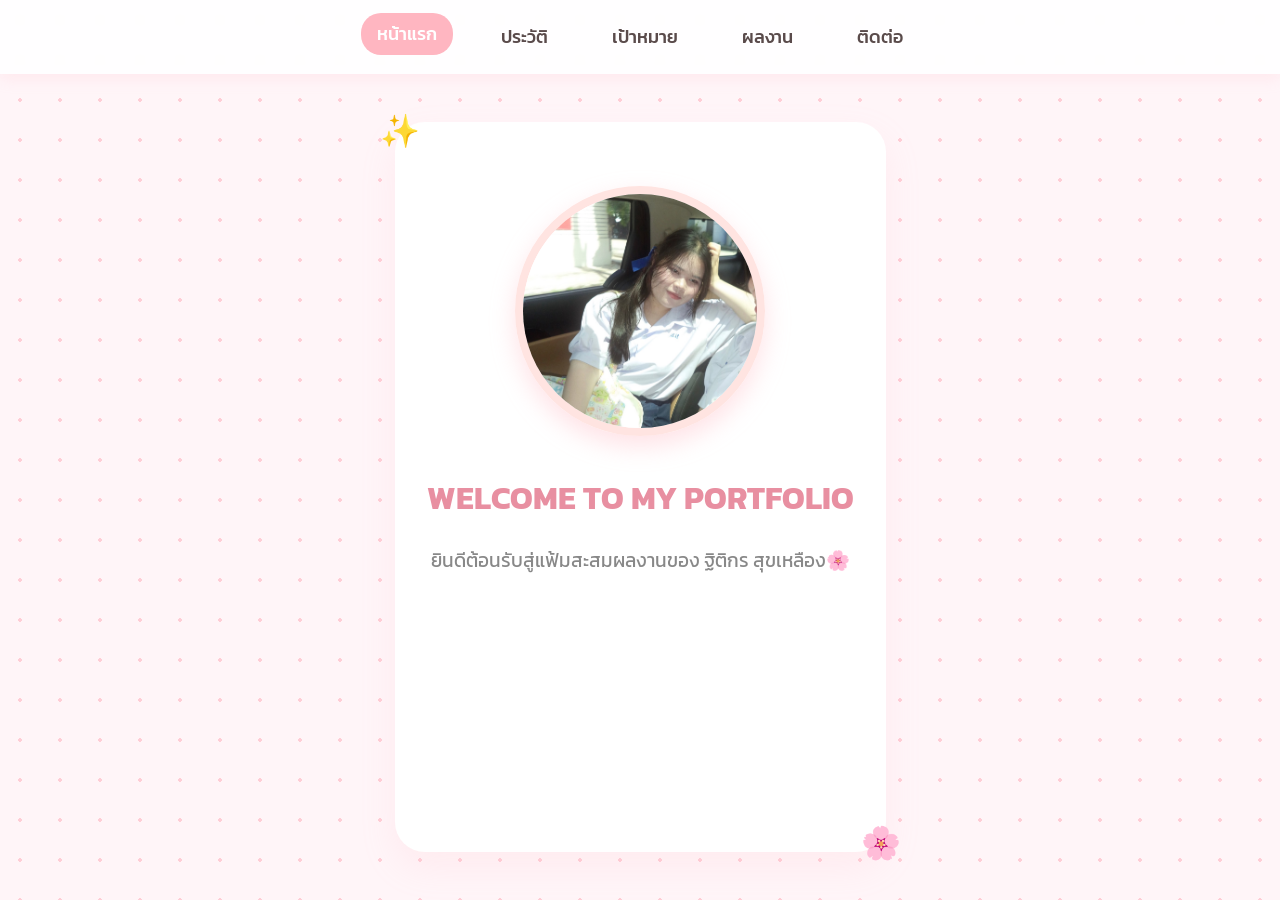
==== index.html @ a5245bf8 "Add files via upload" ====
<!DOCTYPE html>
<html lang="th">
<head>
    <meta charset="UTF-8">
    <meta name="viewport" content="width=device-width, initial-scale=1.0">
    <title>Portfolio - หน้าแรก</title>
    <link rel="stylesheet" href="style.css">
</head>
<body>
    
<nav>
    <a href="index.html" id="nav-index">หน้าแรก</a>
    <a href="profile.html" id="nav-profile">ประวัติ</a>
    <a href="goals.html" id="nav-goals">เป้าหมาย</a>
    <a href="portfolio.html" id="nav-portfolio">ผลงาน</a>
    <a href="contact.html" id="nav-contact">ติดต่อ</a>
</nav>
<script>
    // Simple script to highlight active nav
    const currentPage = window.location.pathname.split("/").pop() || "index.html";
    if(currentPage.includes("index")) document.getElementById("nav-index").classList.add("active");
    if(currentPage.includes("profile")) document.getElementById("nav-profile").classList.add("active");
    if(currentPage.includes("goals")) document.getElementById("nav-goals").classList.add("active");
    if(currentPage.includes("portfolio")) document.getElementById("nav-portfolio").classList.add("active");
    if(currentPage.includes("contact")) document.getElementById("nav-contact").classList.add("active");
</script>

    <div class="container animate-pop">
        
<div class="hero">
    <img src="profile.jpg" alt="Profile" class="animate-float">
    <h1 class="animate-fade-up delay-1">WELCOME TO MY PORTFOLIO</h1>
    <p class="animate-fade-up delay-2" style="font-size: 1.2rem; color: #888;">ยินดีต้อนรับสู่แฟ้มสะสมผลงานของ ฐิติกร สุขเหลือง🌸</p>
</div>

    </div>
</body>
</html>
---- style.css ----
@import url('https://fonts.googleapis.com/css2?family=Kanit:wght@300;400;500;600&display=swap');

:root {
    --bg-color: #fff5f8;
    --primary-color: #ffb6c1;
    --text-color: #5a4b4b;
    --card-bg: #ffffff;
}

* {
    margin: 0;
    padding: 0;
    box-sizing: border-box;
    font-family: 'Kanit', sans-serif;
}

body {
    background-color: var(--bg-color);
    color: var(--text-color);
    display: flex;
    flex-direction: column;
    min-height: 100vh;
    overflow-x: hidden;
    background-image: radial-gradient(#ffced6 2px, transparent 2px);
    background-size: 40px 40px;
}

/* Navigation */
nav {
    background-color: rgba(255, 255, 255, 0.9);
    padding: 1rem 0;
    position: sticky;
    top: 0;
    z-index: 100;
    box-shadow: 0 4px 15px rgba(255, 182, 193, 0.2);
    display: flex;
    justify-content: center;
    gap: 2rem;
    backdrop-filter: blur(5px);
}

nav a {
    text-decoration: none;
    color: var(--text-color);
    font-weight: 500;
    font-size: 1.1rem;
    padding: 0.5rem 1rem;
    border-radius: 20px;
    transition: all 0.3s ease;
    position: relative;
}

nav a:hover, nav a.active {
    background-color: var(--primary-color);
    color: white;
    transform: translateY(-3px);
}

/* Animations */
@keyframes fadeInUp {
    from {
        opacity: 0;
        transform: translateY(30px);
    }
    to {
        opacity: 1;
        transform: translateY(0);
    }
}

@keyframes float {
    0% { transform: translateY(0px); }
    50% { transform: translateY(-15px); }
    100% { transform: translateY(0px); }
}

@keyframes popIn {
    0% { opacity: 0; transform: scale(0.8); }
    100% { opacity: 1; transform: scale(1); }
}

@keyframes wobble {
    0%, 100% { transform: rotate(0deg); }
    25% { transform: rotate(-3deg); }
    75% { transform: rotate(3deg); }
}

.animate-fade-up {
    animation: fadeInUp 1s ease-out forwards;
    opacity: 0;
}

.animate-float {
    animation: float 4s ease-in-out infinite;
}

.animate-pop {
    animation: popIn 0.8s cubic-bezier(0.175, 0.885, 0.32, 1.275) forwards;
    opacity: 0;
}

.delay-1 { animation-delay: 0.2s; }
.delay-2 { animation-delay: 0.4s; }
.delay-3 { animation-delay: 0.6s; }
.delay-4 { animation-delay: 0.8s; }

/* Main Container */
.container {
    max-width: 900px;
    margin: 3rem auto;
    padding: 2rem;
    background: var(--card-bg);
    border-radius: 30px;
    box-shadow: 0 15px 35px rgba(255, 182, 193, 0.15);
    flex-grow: 1;
    position: relative;
}

.container::before {
    content: '✨';
    position: absolute;
    top: -15px;
    left: -15px;
    font-size: 2rem;
    animation: float 3s infinite;
}

.container::after {
    content: '🌸';
    position: absolute;
    bottom: -15px;
    right: -15px;
    font-size: 2rem;
    animation: float 3s infinite reverse;
}

h1, h2, h3 {
    color: #e88fa1;
    margin-bottom: 1.5rem;
    text-align: center;
}

/* Page Specific Styles */
.hero {
    text-align: center;
    padding: 2rem 0;
}

.hero img {
    width: 250px;
    height: 250px;
    border-radius: 50%;
    object-fit: cover;
    border: 8px solid #ffe4e1;
    box-shadow: 0 10px 25px rgba(255, 182, 193, 0.4);
    margin-bottom: 2rem;
    transition: transform 0.3s;
}

.hero img:hover {
    transform: scale(1.05) rotate(5deg);
}

/* Profile List */
.profile-list {
    list-style: none;
    font-size: 1.2rem;
    line-height: 2;
}

.profile-list li {
    background: #fffafa;
    margin-bottom: 1rem;
    padding: 1rem 1.5rem;
    border-radius: 15px;
    border-left: 5px solid var(--primary-color);
    transition: all 0.3s ease;
}

.profile-list li:hover {
    transform: translateX(10px);
    background: #ffe4e1;
}

.label {
    font-weight: 600;
    color: #e88fa1;
    margin-right: 10px;
}

/* Goals */
.uni-emblem {
    display: block;
    margin: 0 auto 2rem;
    width: 150px;
    filter: drop-shadow(0 10px 15px rgba(0,0,0,0.1));
}

.sop-box, .why-box {
    background: #fff5f8;
    padding: 2rem;
    border-radius: 20px;
    margin-bottom: 2rem;
    border: 2px dashed #ffb6c1;
    position: relative;
    line-height: 1.8;
}

.sop-box::before {
    content: '💭';
    position: absolute;
    top: -15px;
    left: 20px;
    font-size: 2rem;
}

/* Portfolio */
.gallery {
    display: grid;
    grid-template-columns: repeat(auto-fit, minmax(250px, 1fr));
    gap: 1.5rem;
    margin-bottom: 2rem;
}

.gallery img {
    width: 100%;
    height: 200px;
    object-fit: cover;
    border-radius: 15px;
    transition: all 0.4s ease;
    box-shadow: 0 5px 15px rgba(0,0,0,0.08);
    cursor: pointer;
}

.gallery img:hover {
    transform: scale(1.05);
    z-index: 10;
    box-shadow: 0 15px 30px rgba(255, 182, 193, 0.4);
}

.desc-box {
    background: #fdf5e6;
    padding: 1.5rem;
    border-radius: 15px;
    text-align: center;
    line-height: 1.6;
    border-bottom: 5px solid #ffd700;
}

/* Contact */
.contact-container {
    display: flex;
    flex-direction: column;
    align-items: center;
    gap: 1.5rem;
}

.contact-item {
    display: flex;
    align-items: center;
    width: 100%;
    max-width: 400px;
    background: white;
    padding: 1rem 1.5rem;
    border-radius: 50px;
    box-shadow: 0 5px 15px rgba(0,0,0,0.05);
    transition: all 0.3s;
    border: 2px solid transparent;
    text-decoration: none;
    color: inherit;
    cursor: pointer;
    opacity: 1 !important;
}

.contact-item:hover {
    border-color: var(--primary-color);
    transform: translateY(-5px);
    background-color: #fff5f8;
    opacity: 1 !important;
}

.contact-item * {
    opacity: 1 !important;
}

.contact-icon {
    font-size: 1.5rem;
    margin-right: 1rem;
    background: #ffe4e1;
    width: 40px;
    height: 40px;
    display: flex;
    align-items: center;
    justify-content: center;
    border-radius: 50%;
}

/* Certificate image highlight */
.cert-img {
    grid-column: 1 / -1;
    height: auto !important;
    max-height: 500px;
    object-fit: contain !important;
    border: 4px solid #ffb6c1;
    background-color: #fff;
    padding: 10px;
}
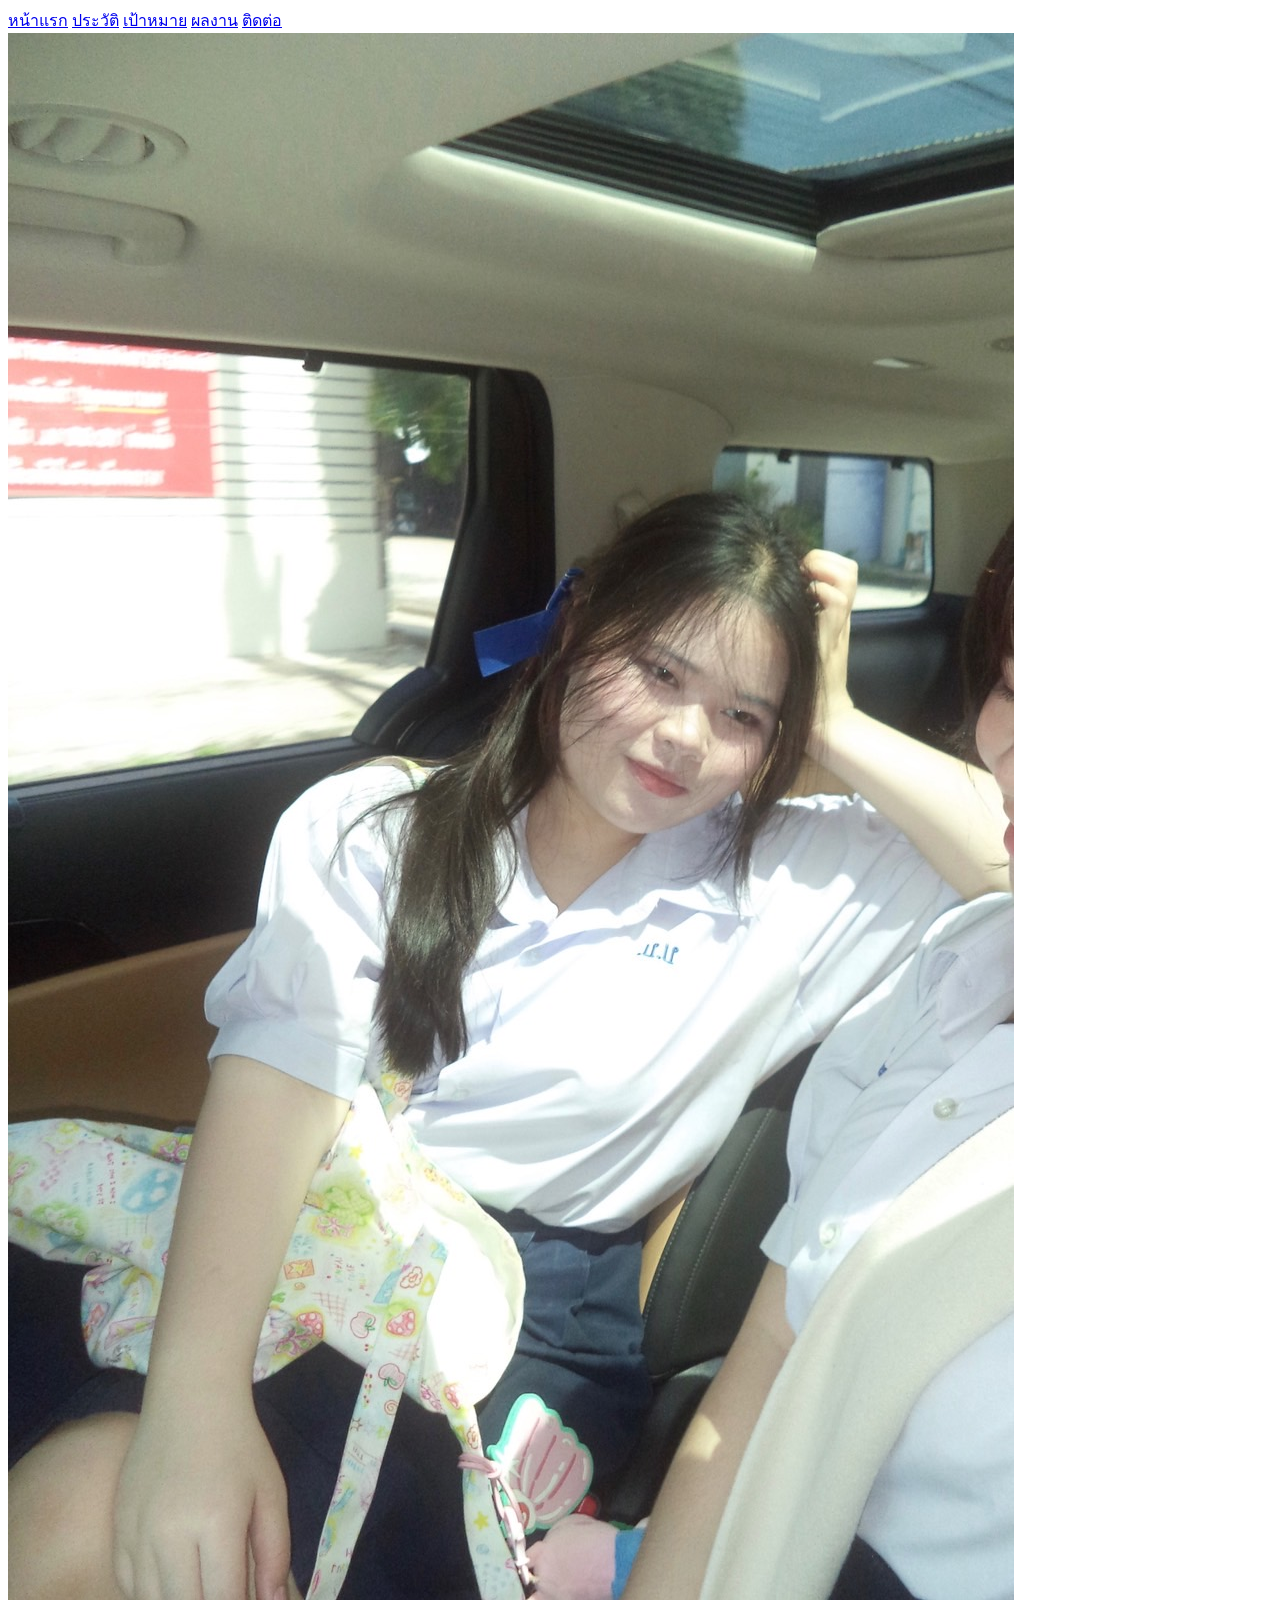
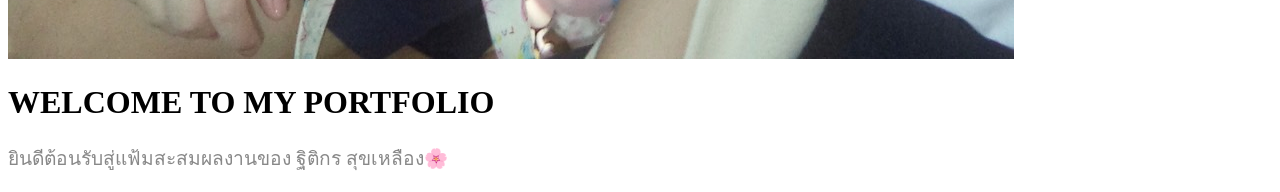
==== commit c89b86e1: "Update index.html" ====
--- a/index.html
+++ b/index.html
@@ -4,7 +4,7 @@
     <meta charset="UTF-8">
     <meta name="viewport" content="width=device-width, initial-scale=1.0">
     <title>Portfolio - หน้าแรก</title>
-    <link rel="stylesheet" href="style.css">
+    <link rel="stylesheet" href="/style.css">
 </head>
 <body>
     
@@ -35,4 +35,4 @@
 
     </div>
 </body>
-</html>+</html>
--- a/style.css
+++ b/style.css
@@ -1,102 +1,102 @@
 @import url('https://fonts.googleapis.com/css2?family=Kanit:wght@300;400;500;600&display=swap');
 
 :root {
-    --bg-color: #fff5f8;
-    --primary-color: #ffb6c1;
-    --text-color: #5a4b4b;
-    --card-bg: #ffffff;
+    --bg-color: #ff6700;
+    --primary-color: #ffb6c1;
+    --text-color: #ff5311;
+    --card-bg: #ffffff;
 }
 
 * {
-    margin: 0;
-    padding: 0;
-    box-sizing: border-box;
-    font-family: 'Kanit', sans-serif;
+    margin: 0;
+    padding: 0;
+    box-sizing: border-box;
+    font-family: 'Kanit', sans-serif;
 }
 
 body {
-    background-color: var(--bg-color);
-    color: var(--text-color);
-    display: flex;
-    flex-direction: column;
-    min-height: 100vh;
-    overflow-x: hidden;
-    background-image: radial-gradient(#ffced6 2px, transparent 2px);
-    background-size: 40px 40px;
+    background-color: var(--bg-color);
+    color: var(--text-color);
+    display: flex;
+    flex-direction: column;
+    min-height: 100vh;
+    overflow-x: hidden;
+    background-image: radial-gradient(#ffced6 2px, transparent 2px);
+    background-size: 40px 40px;
 }
 
 /* Navigation */
 nav {
-    background-color: rgba(255, 255, 255, 0.9);
-    padding: 1rem 0;
-    position: sticky;
-    top: 0;
-    z-index: 100;
-    box-shadow: 0 4px 15px rgba(255, 182, 193, 0.2);
-    display: flex;
-    justify-content: center;
-    gap: 2rem;
-    backdrop-filter: blur(5px);
+    background-color: rgba(255, 255, 255, 0.9);
+    padding: 1rem 0;
+    position: sticky;
+    top: 0;
+    z-index: 100;
+    box-shadow: 0 4px 15px rgba(255, 182, 193, 0.2);
+    display: flex;
+    justify-content: center;
+    gap: 2rem;
+    backdrop-filter: blur(5px);
 }
 
 nav a {
-    text-decoration: none;
-    color: var(--text-color);
-    font-weight: 500;
-    font-size: 1.1rem;
-    padding: 0.5rem 1rem;
-    border-radius: 20px;
-    transition: all 0.3s ease;
-    position: relative;
+    text-decoration: none;
+    color: var(--text-color);
+    font-weight: 500;
+    font-size: 1.1rem;
+    padding: 0.5rem 1rem;
+    border-radius: 20px;
+    transition: all 0.3s ease;
+    position: relative;
 }
 
 nav a:hover, nav a.active {
-    background-color: var(--primary-color);
-    color: white;
-    transform: translateY(-3px);
+    background-color: var(--primary-color);
+    color: white;
+    transform: translateY(-3px);
 }
 
 /* Animations */
 @keyframes fadeInUp {
-    from {
-        opacity: 0;
-        transform: translateY(30px);
-    }
-    to {
-        opacity: 1;
-        transform: translateY(0);
-    }
+    from {
+        opacity: 0;
+        transform: translateY(30px);
+    }
+    to {
+        opacity: 1;
+        transform: translateY(0);
+    }
 }
 
 @keyframes float {
-    0% { transform: translateY(0px); }
-    50% { transform: translateY(-15px); }
-    100% { transform: translateY(0px); }
+    0% { transform: translateY(0px); }
+    50% { transform: translateY(-15px); }
+    100% { transform: translateY(0px); }
 }
 
 @keyframes popIn {
-    0% { opacity: 0; transform: scale(0.8); }
-    100% { opacity: 1; transform: scale(1); }
+    0% { opacity: 0; transform: scale(0.8); }
+    100% { opacity: 1; transform: scale(1); }
 }
 
 @keyframes wobble {
-    0%, 100% { transform: rotate(0deg); }
-    25% { transform: rotate(-3deg); }
-    75% { transform: rotate(3deg); }
+    0%, 100% { transform: rotate(0deg); }
+    25% { transform: rotate(-3deg); }
+    75% { transform: rotate(3deg); }
 }
 
 .animate-fade-up {
-    animation: fadeInUp 1s ease-out forwards;
-    opacity: 0;
+    animation: fadeInUp 1s ease-out forwards;
+    opacity: 0;
 }
 
 .animate-float {
-    animation: float 4s ease-in-out infinite;
+    animation: float 4s ease-in-out infinite;
 }
 
 .animate-pop {
-    animation: popIn 0.8s cubic-bezier(0.175, 0.885, 0.32, 1.275) forwards;
-    opacity: 0;
+    animation: popIn 0.8s cubic-bezier(0.175, 0.885, 0.32, 1.275) forwards;
+    opacity: 0;
 }
 
 .delay-1 { animation-delay: 0.2s; }
@@ -106,202 +106,203 @@
 
 /* Main Container */
 .container {
-    max-width: 900px;
-    margin: 3rem auto;
-    padding: 2rem;
-    background: var(--card-bg);
-    border-radius: 30px;
-    box-shadow: 0 15px 35px rgba(255, 182, 193, 0.15);
-    flex-grow: 1;
-    position: relative;
+    max-width: 900px;
+    margin: 3rem auto;
+    padding: 2rem;
+    background: var(--card-bg);
+    border-radius: 30px;
+    box-shadow: 0 15px 35px rgba(255, 182, 193, 0.15);
+    flex-grow: 1;
+    position: relative;
 }
 
 .container::before {
-    content: '✨';
-    position: absolute;
-    top: -15px;
-    left: -15px;
-    font-size: 2rem;
-    animation: float 3s infinite;
+    content: '✨';
+    position: absolute;
+    top: -15px;
+    left: -15px;
+    font-size: 2rem;
+    animation: float 3s infinite;
 }
 
 .container::after {
-    content: '🌸';
-    position: absolute;
-    bottom: -15px;
-    right: -15px;
-    font-size: 2rem;
-    animation: float 3s infinite reverse;
+    content: '🌸';
+    position: absolute;
+    bottom: -15px;
+    right: -15px;
+    font-size: 2rem;
+    animation: float 3s infinite reverse;
 }
 
 h1, h2, h3 {
-    color: #e88fa1;
-    margin-bottom: 1.5rem;
-    text-align: center;
+    color: #e88fa1;
+    margin-bottom: 1.5rem;
+    text-align: center;
 }
 
 /* Page Specific Styles */
 .hero {
-    text-align: center;
-    padding: 2rem 0;
+    text-align: center;
+    padding: 2rem 0;
 }
 
 .hero img {
-    width: 250px;
-    height: 250px;
-    border-radius: 50%;
-    object-fit: cover;
-    border: 8px solid #ffe4e1;
-    box-shadow: 0 10px 25px rgba(255, 182, 193, 0.4);
-    margin-bottom: 2rem;
-    transition: transform 0.3s;
+    width: 250px;
+    height: 250px;
+    border-radius: 50%;
+    object-fit: cover;
+    border: 8px solid #ffe4e1;
+    box-shadow: 0 10px 25px rgba(255, 182, 193, 0.4);
+    margin-bottom: 2rem;
+    transition: transform 0.3s;
 }
 
 .hero img:hover {
-    transform: scale(1.05) rotate(5deg);
+    transform: scale(1.05) rotate(5deg);
 }
 
 /* Profile List */
 .profile-list {
-    list-style: none;
-    font-size: 1.2rem;
-    line-height: 2;
+    list-style: none;
+    font-size: 1.2rem;
+    line-height: 2;
 }
 
 .profile-list li {
-    background: #fffafa;
-    margin-bottom: 1rem;
-    padding: 1rem 1.5rem;
-    border-radius: 15px;
-    border-left: 5px solid var(--primary-color);
-    transition: all 0.3s ease;
+    background: #fffafa;
+    margin-bottom: 1rem;
+    padding: 1rem 1.5rem;
+    border-radius: 15px;
+    border-left: 5px solid var(--primary-color);
+    transition: all 0.3s ease;
 }
 
 .profile-list li:hover {
-    transform: translateX(10px);
-    background: #ffe4e1;
+    transform: translateX(10px);
+    background: #ffe4e1;
 }
 
 .label {
-    font-weight: 600;
-    color: #e88fa1;
-    margin-right: 10px;
+    font-weight: 600;
+    color: #e88fa1;
+    margin-right: 10px;
 }
 
 /* Goals */
 .uni-emblem {
-    display: block;
-    margin: 0 auto 2rem;
-    width: 150px;
-    filter: drop-shadow(0 10px 15px rgba(0,0,0,0.1));
+    display: block;
+    margin: 0 auto 2rem;
+    width: 150px;
+    filter: drop-shadow(0 10px 15px rgba(0,0,0,0.1));
 }
 
 .sop-box, .why-box {
-    background: #fff5f8;
-    padding: 2rem;
-    border-radius: 20px;
-    margin-bottom: 2rem;
-    border: 2px dashed #ffb6c1;
-    position: relative;
-    line-height: 1.8;
+    background: #fff5f8;
+    padding: 2rem;
+    border-radius: 20px;
+    margin-bottom: 2rem;
+    border: 2px dashed #ffb6c1;
+    position: relative;
+    line-height: 1.8;
 }
 
 .sop-box::before {
-    content: '💭';
-    position: absolute;
-    top: -15px;
-    left: 20px;
-    font-size: 2rem;
+    content: '💭';
+    position: absolute;
+    top: -15px;
+    left: 20px;
+    font-size: 2rem;
 }
 
 /* Portfolio */
 .gallery {
-    display: grid;
-    grid-template-columns: repeat(auto-fit, minmax(250px, 1fr));
-    gap: 1.5rem;
-    margin-bottom: 2rem;
+    display: grid;
+    grid-template-columns: repeat(auto-fit, minmax(250px, 1fr));
+    gap: 1.5rem;
+    margin-bottom: 2rem;
 }
 
 .gallery img {
-    width: 100%;
-    height: 200px;
-    object-fit: cover;
-    border-radius: 15px;
-    transition: all 0.4s ease;
-    box-shadow: 0 5px 15px rgba(0,0,0,0.08);
-    cursor: pointer;
+    width: 100%;
+    height: 200px;
+    object-fit: cover;
+    border-radius: 15px;
+    transition: all 0.4s ease;
+    box-shadow: 0 5px 15px rgba(0,0,0,0.08);
+    cursor: pointer;
 }
 
 .gallery img:hover {
-    transform: scale(1.05);
-    z-index: 10;
-    box-shadow: 0 15px 30px rgba(255, 182, 193, 0.4);
+    transform: scale(1.05);
+    z-index: 10;
+    box-shadow: 0 15px 30px rgba(255, 182, 193, 0.4);
 }
 
 .desc-box {
-    background: #fdf5e6;
-    padding: 1.5rem;
-    border-radius: 15px;
-    text-align: center;
-    line-height: 1.6;
-    border-bottom: 5px solid #ffd700;
+    background: #fdf5e6;
+    padding: 1.5rem;
+    border-radius: 15px;
+    text-align: center;
+    line-height: 1.6;
+    border-bottom: 5px solid #ffd700;
 }
 
 /* Contact */
 .contact-container {
-    display: flex;
-    flex-direction: column;
-    align-items: center;
-    gap: 1.5rem;
+    display: flex;
+    flex-direction: column;
+    align-items: center;
+    gap: 1.5rem;
 }
 
 .contact-item {
-    display: flex;
-    align-items: center;
-    width: 100%;
-    max-width: 400px;
-    background: white;
-    padding: 1rem 1.5rem;
-    border-radius: 50px;
-    box-shadow: 0 5px 15px rgba(0,0,0,0.05);
-    transition: all 0.3s;
-    border: 2px solid transparent;
-    text-decoration: none;
-    color: inherit;
-    cursor: pointer;
-    opacity: 1 !important;
+    display: flex;
+    align-items: center;
+    width: 100%;
+    max-width: 400px;
+    background: white;
+    padding: 1rem 1.5rem;
+    border-radius: 50px;
+    box-shadow: 0 5px 15px rgba(0,0,0,0.05);
+    transition: all 0.3s;
+    border: 2px solid transparent;
+    text-decoration: none;
+    color: inherit;
+    cursor: pointer;
+    opacity: 1 !important;
 }
 
 .contact-item:hover {
-    border-color: var(--primary-color);
-    transform: translateY(-5px);
-    background-color: #fff5f8;
-    opacity: 1 !important;
+    border-color: var(--primary-color);
+    transform: translateY(-5px);
+    background-color: #fff5f8;
+    opacity: 1 !important;
 }
 
 .contact-item * {
-    opacity: 1 !important;
+    opacity: 1 !important;
 }
 
 .contact-icon {
-    font-size: 1.5rem;
-    margin-right: 1rem;
-    background: #ffe4e1;
-    width: 40px;
-    height: 40px;
-    display: flex;
-    align-items: center;
-    justify-content: center;
-    border-radius: 50%;
+    font-size: 1.5rem;
+    margin-right: 1rem;
+    background: #ffe4e1;
+    width: 40px;
+    height: 40px;
+    display: flex;
+    align-items: center;
+    justify-content: center;
+    border-radius: 50%;
 }
 
 /* Certificate image highlight */
 .cert-img {
-    grid-column: 1 / -1;
-    height: auto !important;
-    max-height: 500px;
-    object-fit: contain !important;
-    border: 4px solid #ffb6c1;
-    background-color: #fff;
-    padding: 10px;
-}
+    grid-column: 1 / -1;
+    height: auto !important;
+    max-height: 500px;
+    object-fit: contain !important;
+    border: 4px solid #ffb6c1;
+    background-color: #fff;
+    padding: 10px;
+}
+
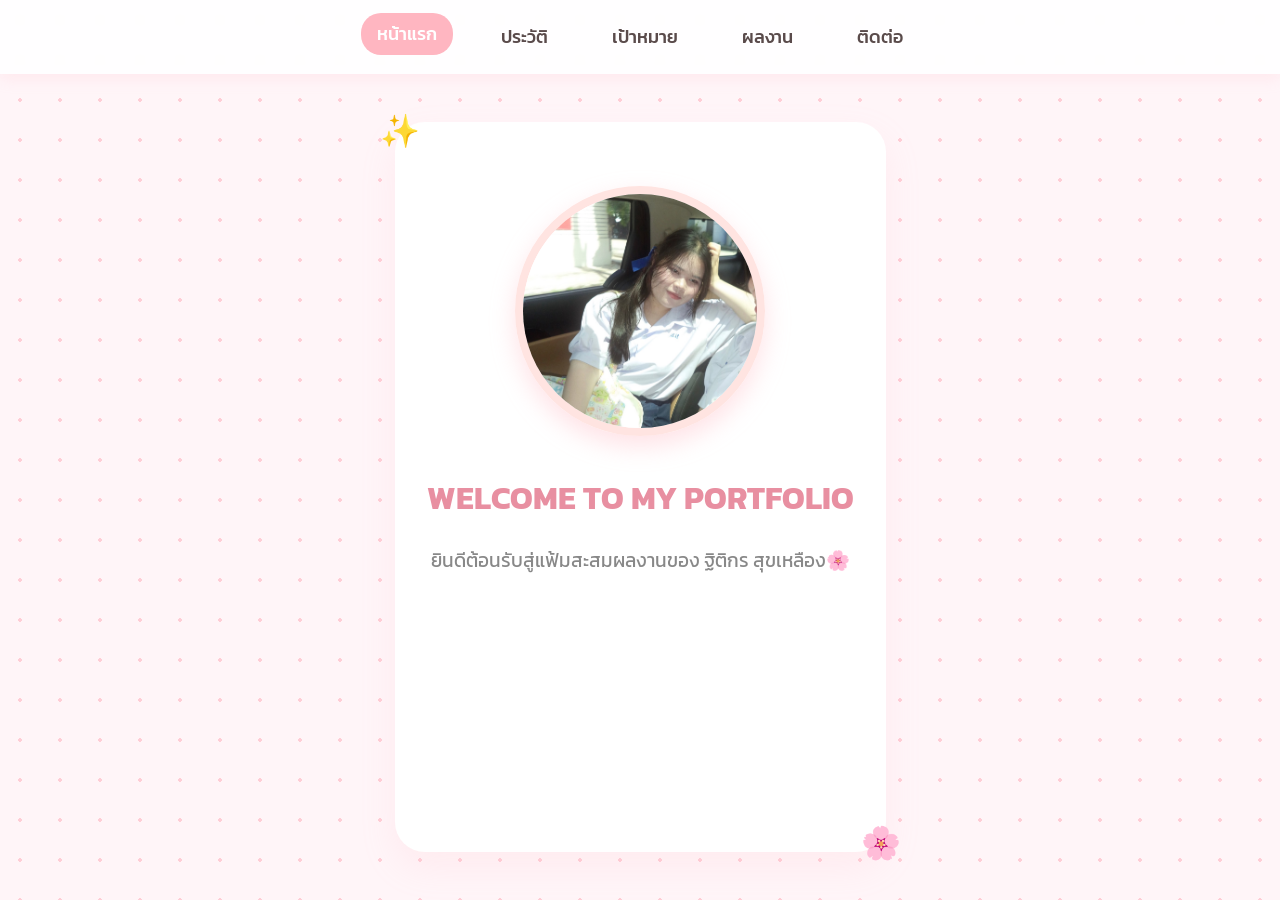
==== commit 5f10044a: "Add files via upload" ====
--- a/index.html
+++ b/index.html
@@ -4,7 +4,7 @@
     <meta charset="UTF-8">
     <meta name="viewport" content="width=device-width, initial-scale=1.0">
     <title>Portfolio - หน้าแรก</title>
-    <link rel="stylesheet" href="/style.css">
+    <link rel="stylesheet" href="style.css">
 </head>
 <body>
     
@@ -35,4 +35,4 @@
 
     </div>
 </body>
-</html>
+</html>
--- a/style.css
+++ b/style.css
@@ -1,102 +1,102 @@
 @import url('https://fonts.googleapis.com/css2?family=Kanit:wght@300;400;500;600&display=swap');
 
 :root {
-    --bg-color: #ff6700;
-    --primary-color: #ffb6c1;
-    --text-color: #ff5311;
-    --card-bg: #ffffff;
+    --bg-color: #fff5f8;
+    --primary-color: #ffb6c1;
+    --text-color: #5a4b4b;
+    --card-bg: #ffffff;
 }
 
 * {
-    margin: 0;
-    padding: 0;
-    box-sizing: border-box;
-    font-family: 'Kanit', sans-serif;
+    margin: 0;
+    padding: 0;
+    box-sizing: border-box;
+    font-family: 'Kanit', sans-serif;
 }
 
 body {
-    background-color: var(--bg-color);
-    color: var(--text-color);
-    display: flex;
-    flex-direction: column;
-    min-height: 100vh;
-    overflow-x: hidden;
-    background-image: radial-gradient(#ffced6 2px, transparent 2px);
-    background-size: 40px 40px;
+    background-color: var(--bg-color);
+    color: var(--text-color);
+    display: flex;
+    flex-direction: column;
+    min-height: 100vh;
+    overflow-x: hidden;
+    background-image: radial-gradient(#ffced6 2px, transparent 2px);
+    background-size: 40px 40px;
 }
 
 /* Navigation */
 nav {
-    background-color: rgba(255, 255, 255, 0.9);
-    padding: 1rem 0;
-    position: sticky;
-    top: 0;
-    z-index: 100;
-    box-shadow: 0 4px 15px rgba(255, 182, 193, 0.2);
-    display: flex;
-    justify-content: center;
-    gap: 2rem;
-    backdrop-filter: blur(5px);
+    background-color: rgba(255, 255, 255, 0.9);
+    padding: 1rem 0;
+    position: sticky;
+    top: 0;
+    z-index: 100;
+    box-shadow: 0 4px 15px rgba(255, 182, 193, 0.2);
+    display: flex;
+    justify-content: center;
+    gap: 2rem;
+    backdrop-filter: blur(5px);
 }
 
 nav a {
-    text-decoration: none;
-    color: var(--text-color);
-    font-weight: 500;
-    font-size: 1.1rem;
-    padding: 0.5rem 1rem;
-    border-radius: 20px;
-    transition: all 0.3s ease;
-    position: relative;
+    text-decoration: none;
+    color: var(--text-color);
+    font-weight: 500;
+    font-size: 1.1rem;
+    padding: 0.5rem 1rem;
+    border-radius: 20px;
+    transition: all 0.3s ease;
+    position: relative;
 }
 
 nav a:hover, nav a.active {
-    background-color: var(--primary-color);
-    color: white;
-    transform: translateY(-3px);
+    background-color: var(--primary-color);
+    color: white;
+    transform: translateY(-3px);
 }
 
 /* Animations */
 @keyframes fadeInUp {
-    from {
-        opacity: 0;
-        transform: translateY(30px);
-    }
-    to {
-        opacity: 1;
-        transform: translateY(0);
-    }
+    from {
+        opacity: 0;
+        transform: translateY(30px);
+    }
+    to {
+        opacity: 1;
+        transform: translateY(0);
+    }
 }
 
 @keyframes float {
-    0% { transform: translateY(0px); }
-    50% { transform: translateY(-15px); }
-    100% { transform: translateY(0px); }
+    0% { transform: translateY(0px); }
+    50% { transform: translateY(-15px); }
+    100% { transform: translateY(0px); }
 }
 
 @keyframes popIn {
-    0% { opacity: 0; transform: scale(0.8); }
-    100% { opacity: 1; transform: scale(1); }
+    0% { opacity: 0; transform: scale(0.8); }
+    100% { opacity: 1; transform: scale(1); }
 }
 
 @keyframes wobble {
-    0%, 100% { transform: rotate(0deg); }
-    25% { transform: rotate(-3deg); }
-    75% { transform: rotate(3deg); }
+    0%, 100% { transform: rotate(0deg); }
+    25% { transform: rotate(-3deg); }
+    75% { transform: rotate(3deg); }
 }
 
 .animate-fade-up {
-    animation: fadeInUp 1s ease-out forwards;
-    opacity: 0;
+    animation: fadeInUp 1s ease-out forwards;
+    opacity: 0;
 }
 
 .animate-float {
-    animation: float 4s ease-in-out infinite;
+    animation: float 4s ease-in-out infinite;
 }
 
 .animate-pop {
-    animation: popIn 0.8s cubic-bezier(0.175, 0.885, 0.32, 1.275) forwards;
-    opacity: 0;
+    animation: popIn 0.8s cubic-bezier(0.175, 0.885, 0.32, 1.275) forwards;
+    opacity: 0;
 }
 
 .delay-1 { animation-delay: 0.2s; }
@@ -106,203 +106,202 @@
 
 /* Main Container */
 .container {
-    max-width: 900px;
-    margin: 3rem auto;
-    padding: 2rem;
-    background: var(--card-bg);
-    border-radius: 30px;
-    box-shadow: 0 15px 35px rgba(255, 182, 193, 0.15);
-    flex-grow: 1;
-    position: relative;
+    max-width: 900px;
+    margin: 3rem auto;
+    padding: 2rem;
+    background: var(--card-bg);
+    border-radius: 30px;
+    box-shadow: 0 15px 35px rgba(255, 182, 193, 0.15);
+    flex-grow: 1;
+    position: relative;
 }
 
 .container::before {
-    content: '✨';
-    position: absolute;
-    top: -15px;
-    left: -15px;
-    font-size: 2rem;
-    animation: float 3s infinite;
+    content: '✨';
+    position: absolute;
+    top: -15px;
+    left: -15px;
+    font-size: 2rem;
+    animation: float 3s infinite;
 }
 
 .container::after {
-    content: '🌸';
-    position: absolute;
-    bottom: -15px;
-    right: -15px;
-    font-size: 2rem;
-    animation: float 3s infinite reverse;
+    content: '🌸';
+    position: absolute;
+    bottom: -15px;
+    right: -15px;
+    font-size: 2rem;
+    animation: float 3s infinite reverse;
 }
 
 h1, h2, h3 {
-    color: #e88fa1;
-    margin-bottom: 1.5rem;
-    text-align: center;
+    color: #e88fa1;
+    margin-bottom: 1.5rem;
+    text-align: center;
 }
 
 /* Page Specific Styles */
 .hero {
-    text-align: center;
-    padding: 2rem 0;
+    text-align: center;
+    padding: 2rem 0;
 }
 
 .hero img {
-    width: 250px;
-    height: 250px;
-    border-radius: 50%;
-    object-fit: cover;
-    border: 8px solid #ffe4e1;
-    box-shadow: 0 10px 25px rgba(255, 182, 193, 0.4);
-    margin-bottom: 2rem;
-    transition: transform 0.3s;
+    width: 250px;
+    height: 250px;
+    border-radius: 50%;
+    object-fit: cover;
+    border: 8px solid #ffe4e1;
+    box-shadow: 0 10px 25px rgba(255, 182, 193, 0.4);
+    margin-bottom: 2rem;
+    transition: transform 0.3s;
 }
 
 .hero img:hover {
-    transform: scale(1.05) rotate(5deg);
+    transform: scale(1.05) rotate(5deg);
 }
 
 /* Profile List */
 .profile-list {
-    list-style: none;
-    font-size: 1.2rem;
-    line-height: 2;
+    list-style: none;
+    font-size: 1.2rem;
+    line-height: 2;
 }
 
 .profile-list li {
-    background: #fffafa;
-    margin-bottom: 1rem;
-    padding: 1rem 1.5rem;
-    border-radius: 15px;
-    border-left: 5px solid var(--primary-color);
-    transition: all 0.3s ease;
+    background: #fffafa;
+    margin-bottom: 1rem;
+    padding: 1rem 1.5rem;
+    border-radius: 15px;
+    border-left: 5px solid var(--primary-color);
+    transition: all 0.3s ease;
 }
 
 .profile-list li:hover {
-    transform: translateX(10px);
-    background: #ffe4e1;
+    transform: translateX(10px);
+    background: #ffe4e1;
 }
 
 .label {
-    font-weight: 600;
-    color: #e88fa1;
-    margin-right: 10px;
+    font-weight: 600;
+    color: #e88fa1;
+    margin-right: 10px;
 }
 
 /* Goals */
 .uni-emblem {
-    display: block;
-    margin: 0 auto 2rem;
-    width: 150px;
-    filter: drop-shadow(0 10px 15px rgba(0,0,0,0.1));
+    display: block;
+    margin: 0 auto 2rem;
+    width: 150px;
+    filter: drop-shadow(0 10px 15px rgba(0,0,0,0.1));
 }
 
 .sop-box, .why-box {
-    background: #fff5f8;
-    padding: 2rem;
-    border-radius: 20px;
-    margin-bottom: 2rem;
-    border: 2px dashed #ffb6c1;
-    position: relative;
-    line-height: 1.8;
+    background: #fff5f8;
+    padding: 2rem;
+    border-radius: 20px;
+    margin-bottom: 2rem;
+    border: 2px dashed #ffb6c1;
+    position: relative;
+    line-height: 1.8;
 }
 
 .sop-box::before {
-    content: '💭';
-    position: absolute;
-    top: -15px;
-    left: 20px;
-    font-size: 2rem;
+    content: '💭';
+    position: absolute;
+    top: -15px;
+    left: 20px;
+    font-size: 2rem;
 }
 
 /* Portfolio */
 .gallery {
-    display: grid;
-    grid-template-columns: repeat(auto-fit, minmax(250px, 1fr));
-    gap: 1.5rem;
-    margin-bottom: 2rem;
+    display: grid;
+    grid-template-columns: repeat(auto-fit, minmax(250px, 1fr));
+    gap: 1.5rem;
+    margin-bottom: 2rem;
 }
 
 .gallery img {
-    width: 100%;
-    height: 200px;
-    object-fit: cover;
-    border-radius: 15px;
-    transition: all 0.4s ease;
-    box-shadow: 0 5px 15px rgba(0,0,0,0.08);
-    cursor: pointer;
+    width: 100%;
+    height: 200px;
+    object-fit: cover;
+    border-radius: 15px;
+    transition: all 0.4s ease;
+    box-shadow: 0 5px 15px rgba(0,0,0,0.08);
+    cursor: pointer;
 }
 
 .gallery img:hover {
-    transform: scale(1.05);
-    z-index: 10;
-    box-shadow: 0 15px 30px rgba(255, 182, 193, 0.4);
+    transform: scale(1.05);
+    z-index: 10;
+    box-shadow: 0 15px 30px rgba(255, 182, 193, 0.4);
 }
 
 .desc-box {
-    background: #fdf5e6;
-    padding: 1.5rem;
-    border-radius: 15px;
-    text-align: center;
-    line-height: 1.6;
-    border-bottom: 5px solid #ffd700;
+    background: #fdf5e6;
+    padding: 1.5rem;
+    border-radius: 15px;
+    text-align: center;
+    line-height: 1.6;
+    border-bottom: 5px solid #ffd700;
 }
 
 /* Contact */
 .contact-container {
-    display: flex;
-    flex-direction: column;
-    align-items: center;
-    gap: 1.5rem;
+    display: flex;
+    flex-direction: column;
+    align-items: center;
+    gap: 1.5rem;
 }
 
 .contact-item {
-    display: flex;
-    align-items: center;
-    width: 100%;
-    max-width: 400px;
-    background: white;
-    padding: 1rem 1.5rem;
-    border-radius: 50px;
-    box-shadow: 0 5px 15px rgba(0,0,0,0.05);
-    transition: all 0.3s;
-    border: 2px solid transparent;
-    text-decoration: none;
-    color: inherit;
-    cursor: pointer;
-    opacity: 1 !important;
+    display: flex;
+    align-items: center;
+    width: 100%;
+    max-width: 400px;
+    background: white;
+    padding: 1rem 1.5rem;
+    border-radius: 50px;
+    box-shadow: 0 5px 15px rgba(0,0,0,0.05);
+    transition: all 0.3s;
+    border: 2px solid transparent;
+    text-decoration: none;
+    color: inherit;
+    cursor: pointer;
+    opacity: 1 !important;
 }
 
 .contact-item:hover {
-    border-color: var(--primary-color);
-    transform: translateY(-5px);
-    background-color: #fff5f8;
-    opacity: 1 !important;
+    border-color: var(--primary-color);
+    transform: translateY(-5px);
+    background-color: #fff5f8;
+    opacity: 1 !important;
 }
 
 .contact-item * {
-    opacity: 1 !important;
+    opacity: 1 !important;
 }
 
 .contact-icon {
-    font-size: 1.5rem;
-    margin-right: 1rem;
-    background: #ffe4e1;
-    width: 40px;
-    height: 40px;
-    display: flex;
-    align-items: center;
-    justify-content: center;
-    border-radius: 50%;
+    font-size: 1.5rem;
+    margin-right: 1rem;
+    background: #ffe4e1;
+    width: 40px;
+    height: 40px;
+    display: flex;
+    align-items: center;
+    justify-content: center;
+    border-radius: 50%;
 }
 
 /* Certificate image highlight */
 .cert-img {
-    grid-column: 1 / -1;
-    height: auto !important;
-    max-height: 500px;
-    object-fit: contain !important;
-    border: 4px solid #ffb6c1;
-    background-color: #fff;
-    padding: 10px;
-}
-
+    grid-column: 1 / -1;
+    height: auto !important;
+    max-height: 500px;
+    object-fit: contain !important;
+    border: 4px solid #ffb6c1;
+    background-color: #fff;
+    padding: 10px;
+}
